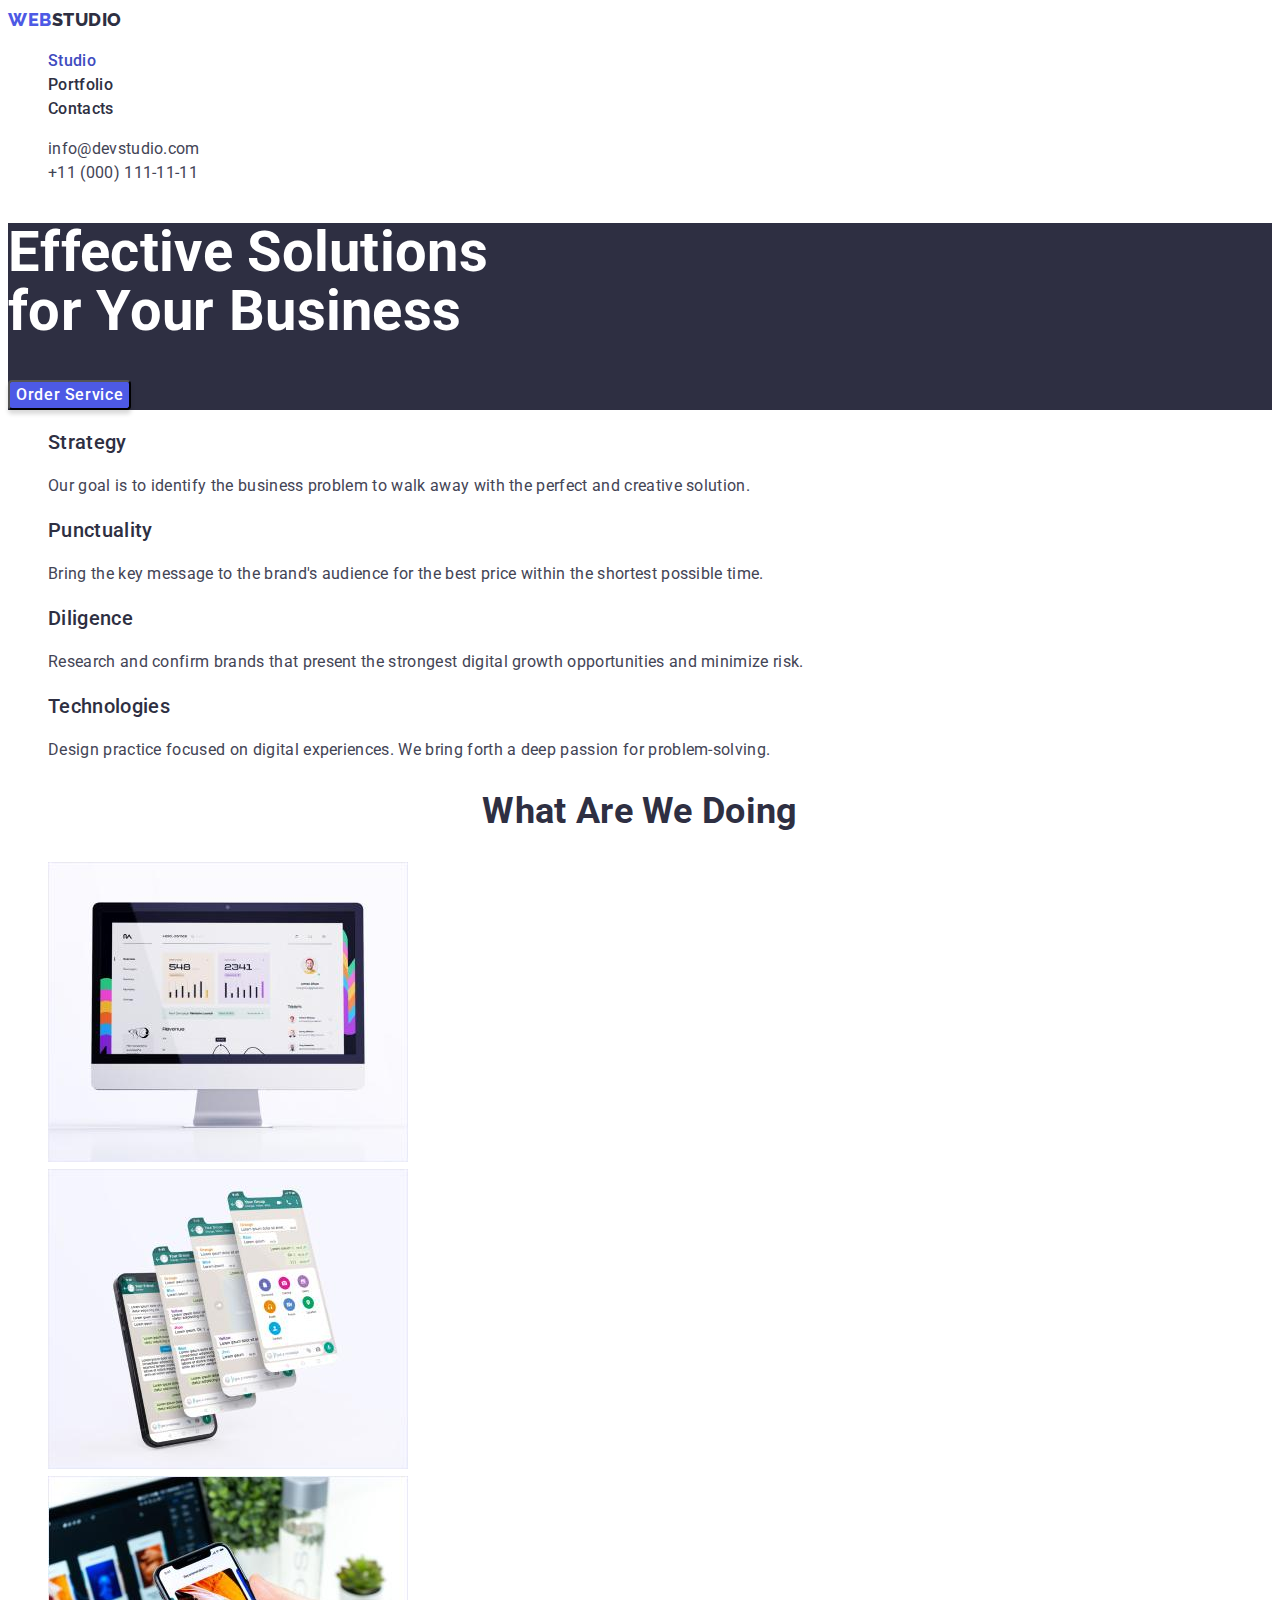
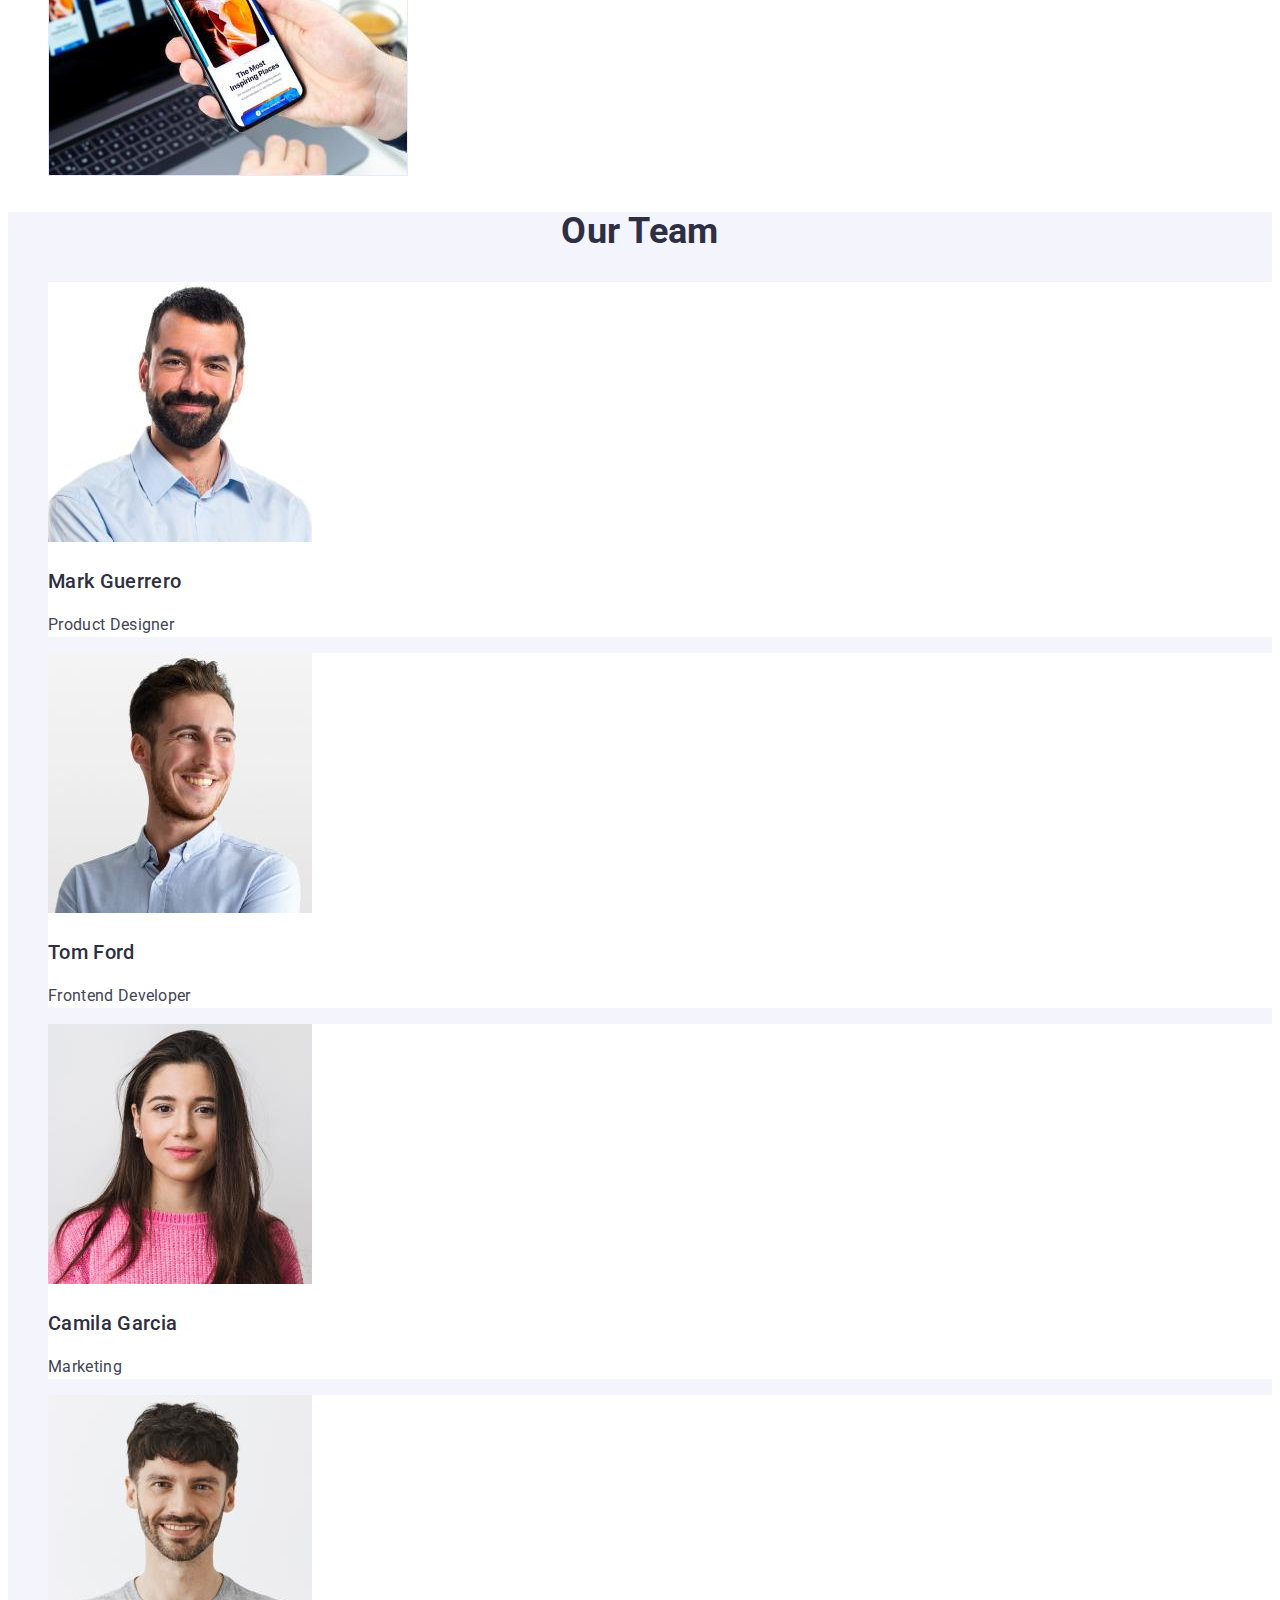
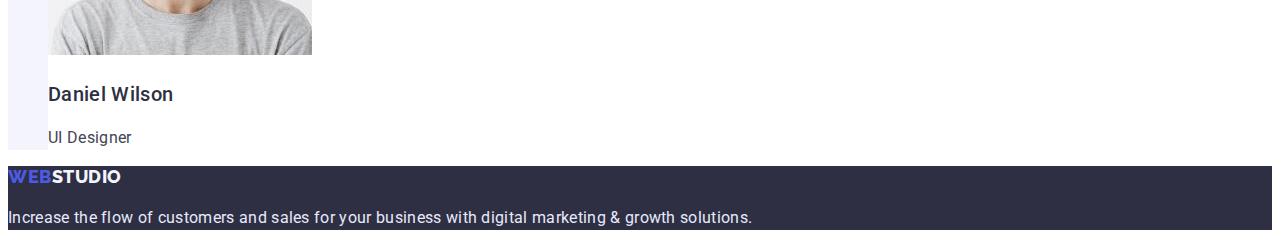
==== index.html @ 0cdc8f43 "Initial commit" ====
<!DOCTYPE html>
<html lang="en">
	<head>
		<meta charset="UTF-8" />
		<meta http-equiv="X-UA-Compatible" content="IE=edge" />
		<meta name="viewport" content="width=device-width, initial-scale=1.0" />
		<title>WebStudio</title>
		<link rel="stylesheet" href="./css/styles.css" />
		<link rel="preconnect" href="https://fonts.googleapis.com" />
		<link rel="preconnect" href="https://fonts.gstatic.com" crossorigin />
		<link
			href="https://fonts.googleapis.com/css2?family=Raleway:wght@800&family=Roboto:wght@400;500;700;900&display=swap"
			rel="stylesheet"
		/>
	</head>
	<body>
		<header>
			<!-- site nav -->
			<nav class="nav">
				<a class="logo link" href="./index.html"><span class="accent-logo">Web</span>Studio</a>
				<ul class="site-nav list">
					<li><a class="link-nav link current" href="./index.html">Studio</a></li>
					<li><a class="link-nav link" href="./portfolio.html">Portfolio</a></li>
					<li><a class="link-nav link" href="">Contacts</a></li>
				</ul>
			</nav>
			<!-- contact -->
			<address>
				<ul class="contact list">
					<li><a class="contact-link link" href="mailto:info@devstudio.com">info@devstudio.com</a></li>
					<li><a class="contact-link link" href="tel:+110001111111">+11 (000) 111-11-11</a></li>
				</ul>
			</address>
		</header>
		<main>
			<!--hero section  -->
			<section class="hero">
				<h1 class="hero-title">Effective Solutions <br> for Your Business</h1>
				<button class="hero-btn" type="button">Order Service</button>
			</section>
			<!-- advantages section -->
			<section>
				<h2 class="visually-hidden">Our advantages</h2>
				<ul class="list">
					<li>
						<h3 class="advantages-title">Strategy</h3>
						<p class="primary-size"> Our goal is to identify the business problem to walk away with the perfect and creative solution. </p>
					</li>
					<li>
						<h3 class="advantages-title">Punctuality</h3>
						<p class="primary-size"> Bring the key message to the brand's audience for the best price within the shortest possible time. </p>
					</li>
					<li>
						<h3 class="advantages-title">Diligence</h3>
						<p class="primary-size">
							Research and confirm brands that present the strongest digital growth opportunities and minimize risk.
						</p>
					</li>
					<li>
						<h3 class="advantages-title">Technologies</h3>
						<p class="primary-size"> Design practice focused on digital experiences. We bring forth a deep passion for problem-solving. </p>
					</li>
				</ul>
			</section>
			<!-- Our works -->
			<section class="employment">
				<h2 class="employment-title section-title">What are we doing</h2>
				<ul class="list">
					<li>
						<img src="./images/monitor.jpg" width="360" height="300" alt="monitor" />
					</li>
					<li>
						<img src="./images/application.jpg" width="360" height="300" alt="application" />
					</li>
					<li>
						<img src="./images/Rectangle.jpg" width="360" height="300" alt="Rectangle" />
					</li>
				</ul>
			</section>
			<!-- Team section -->
			<section class="team">
				<h2 class="team-title section-title">Our Team</h2>
				<ul class="list">
					<li class="team-item">
						<img src="./images/mark.jpg" width="264" height="260" alt="Mark Guerrero" />
						<h3 class="team-player">Mark Guerrero</h3>
						<p class="primary-size">Product Designer</p>
					</li>
					<li class="team-item">
						<img src="./images/tom.jpg" width="264" height="260" alt="Tom Ford" />
						<h3 class="team-player">Tom Ford</h3>
						<p class="primary-size">Frontend Developer</p>
					</li>
					<li class="team-item">
						<img src="./images/camila.jpg" width="264" height="260" alt="Camila Garcia" />
						<h3 class="team-player">Camila Garcia</h3>
						<p class="primary-size">Marketing</p>
					</li>
					<li class="team-item">
						<img src="./images/daniel.jpg" width="264" alt="Daniel Wilson" />
						<h3 class="team-player">Daniel Wilson</h3>
						<p class="primary-size">UI Designer</p>
					</li>
				</ul>
			</section>
		</main>
		<footer class="footer">
			<a class="footer-logo link" href="./index.html"><span class="accent-logo">Web</span>Studio</a>
			<p class="footer-text" > Increase the flow of customers and sales for your business with digital marketing & growth solutions. </p>
		</footer>
	</body>
</html>
---- css/styles.css ----
:root {
	--primary-brand: #4d5ae5;
	--pressed-state: #404bbf;
	--dark: #2e2f42;
	--success: #31d0aa;
	--text: #434455;
	--subtle-text: #8e8f99;
	--accent: #e7e9fc;
	--light: #f4f4fd;
	--background-color-primary: #ffffff;
}
body {
	color: var(--text);
	background-color: var(--background-color-primary);
	font-family: "Roboto", sans-serif;
	font-size: 16px;
	line-height: 1.5;
	font-weight: 400;
	letter-spacing: 0.02em;
}
.list {
	list-style: none;
}
.link {
	text-decoration: none;
}
.section-title {
	font-weight: 700;
	font-size: 36px;
	line-height: 1.11;
	text-align: center;
	text-transform: capitalize;
}
.visually-hidden {
	position: absolute;
	width: 1px;
	height: 1px;
	margin: -1px;
	border: 0;
	padding: 0;
	white-space: nowrap;
	clip-path: inset(100%);
	clip: rect(0 0 0 0);
	overflow: hidden;
}
/*----------------- header------------- */
.logo {
	font-family: "Raleway", sans-serif;
	font-weight: 800;
	font-size: 18px;
	line-height: 1.33;
	letter-spacing: 0.03em;
	text-transform: uppercase;
	color: var(--dark);
}
.site-nav .current {
	color: var(--pressed-state);
}
.accent-logo {
	color: var(--primary-brand);
}
.link-nav {
	font-weight: 500;
	color: var(--dark);
}
.link-nav:hover,
.link-nav:focus {
	color: var(--pressed-state);
}
.contact-link {
	font-style: normal;
	color: var(--text);
}
.contact-link:hover,
.contact-link:focus {
	color: var(--pressed-state);
}
/* ----------------hero------------------ */
.hero {
	background-color: #2e2f42;
}
.hero-title {
	font-weight: 700;
	font-size: 56px;
	line-height: 1.07;
	color: var(--background-color-primary);
}
.hero-btn {
	font-family: inherit;
	font-size: 16px;
	line-height: 1.5;
	font-weight: 500;
	align-items: center;
	letter-spacing: 0.04em;
	color: var(--background-color-primary);
	background: #4d5ae5;
	box-shadow: 0px 4px 4px rgba(0, 0, 0, 0.15);
	border-radius: 4px;
	cursor: pointer;
}
.hero-btn:hover,
.hero-btn:focus {
	background-color: var(--pressed-state);
}
/*------------- advantages section----------*/
.advantages-title {
	font-weight: 500;
	font-size: 20px;
	line-height: 1.2;
	color: var(--dark);
}
.employment-title {
	color: var(--dark);
}
/* team section */
.team {
	background-color: var(--light);
}
.team-item {
	background-color: var(--background-color-primary);
}
.team-title {
	color: var(--dark);
}
.team-player {
	font-weight: 500;
	font-size: 20px;
	line-height: 1.2;
	color: var(--dark);
}
/* footer */
.footer {
	background-color: var(--dark);
}
.footer-logo {
	font-family: "Raleway", sans-serif;
	font-weight: 800;
	font-size: 18px;
	line-height: 1.17;
	letter-spacing: 0.03em;
	text-transform: uppercase;
	color: var(--light);
}
.footer-text {
	color: var(--accent);
}
/* portfolio.html */
.filtr-btn {
	font-family: inherit;
	font-size: 16px;
	line-height: 1.5;
	font-weight: 500;
	letter-spacing: 0.04em;
	color: var(--primary-brand);
	background-color: var(--light);
	border: 1px solid var(--accent);
	border-radius: 4px;
	cursor: pointer;
}
.filtr-btn:hover,
.filtr-btn:focus {
	color: var(--background-color-primary);
	background-color: var(--pressed-state);
	border-color: var(--pressed-state);
}
.portfolio-title {
	font-weight: 500;
	font-size: 20px;
	line-height: 1.2;
	color: var(--dark);
}
.card > p {
	color: var(--text);
}
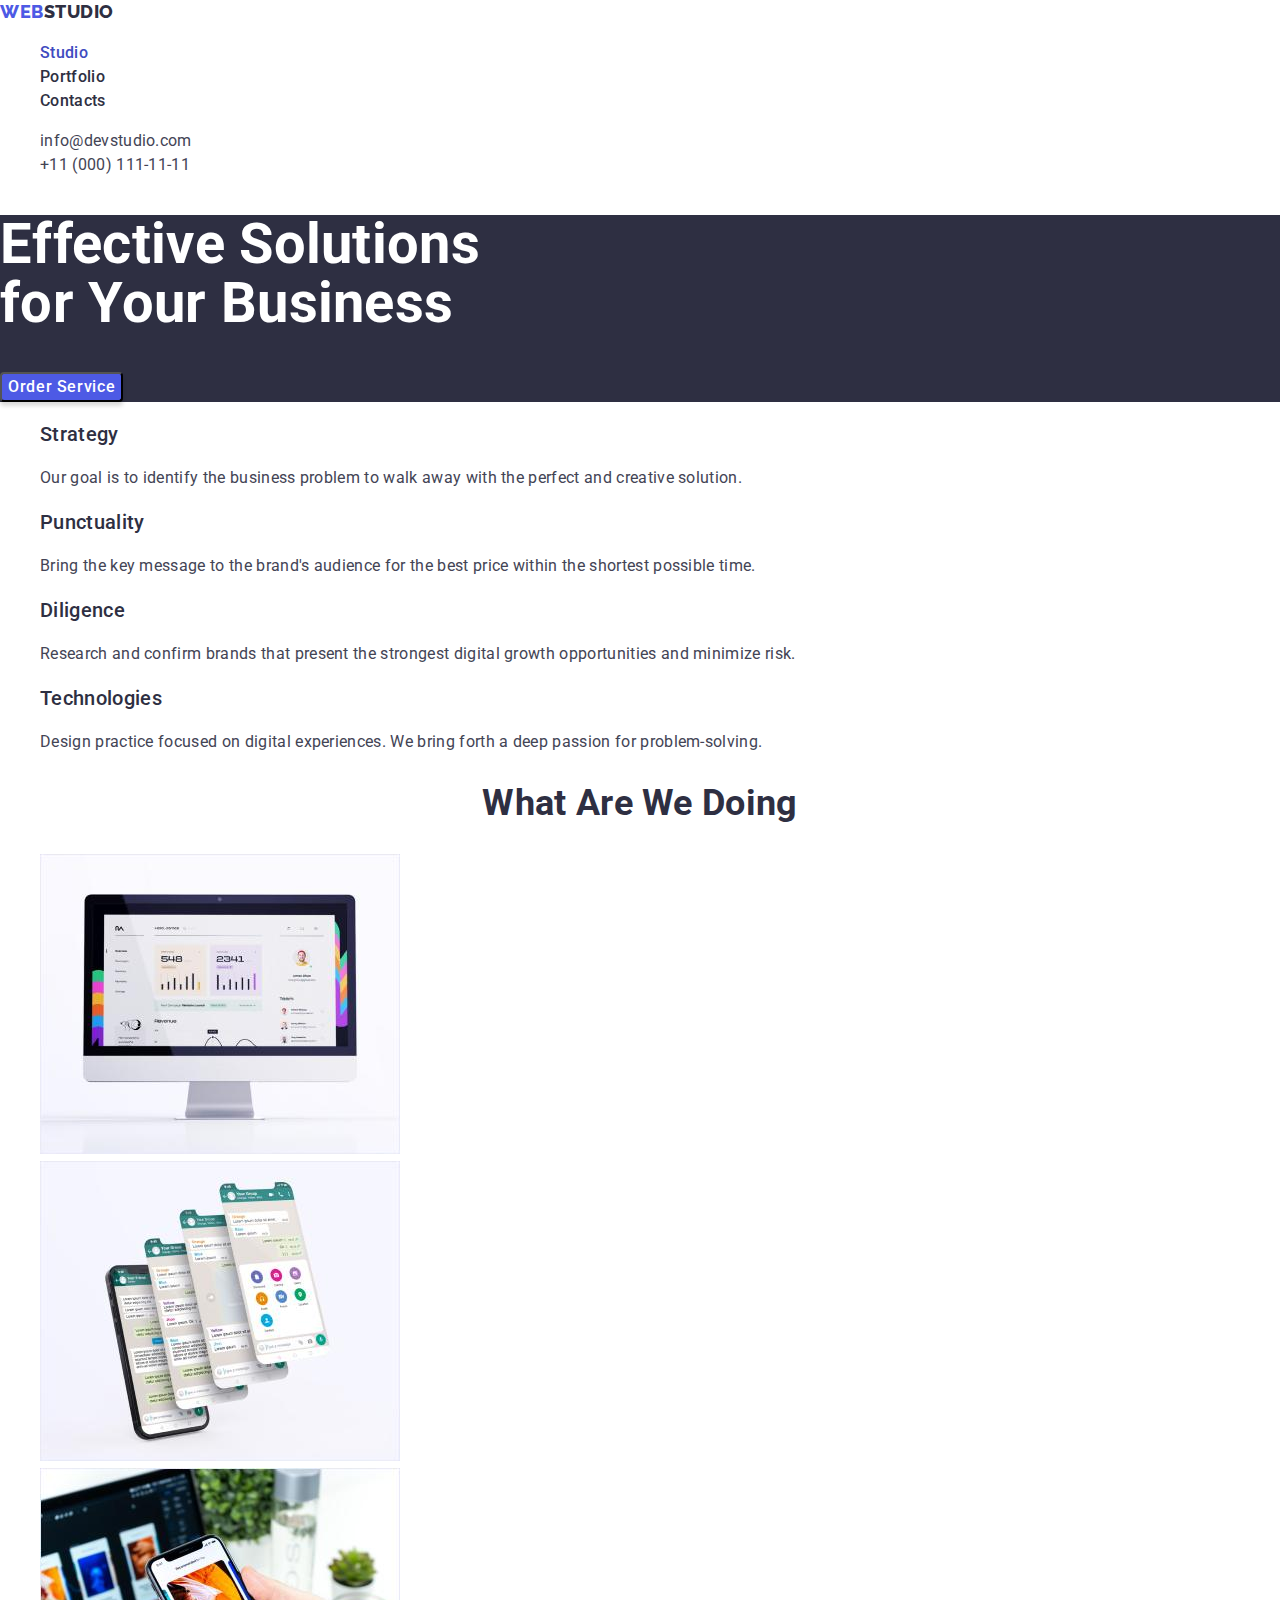
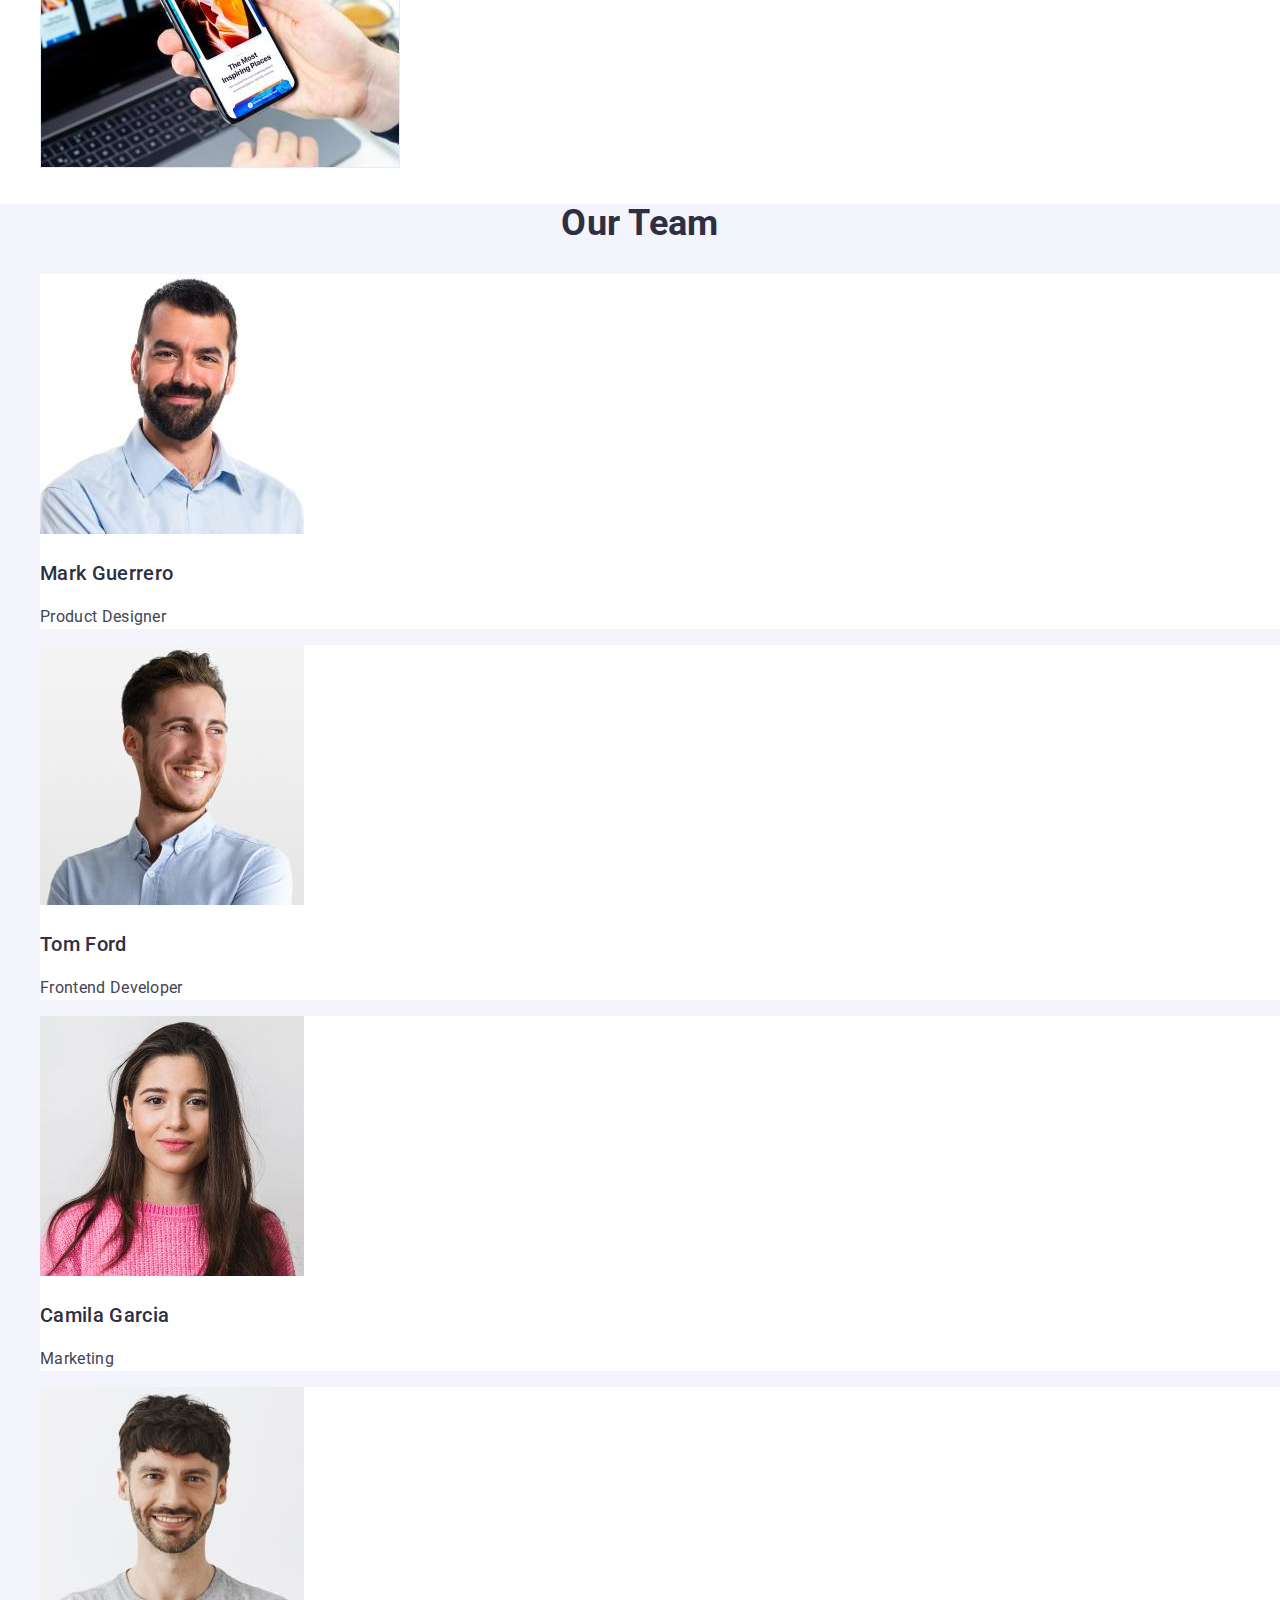
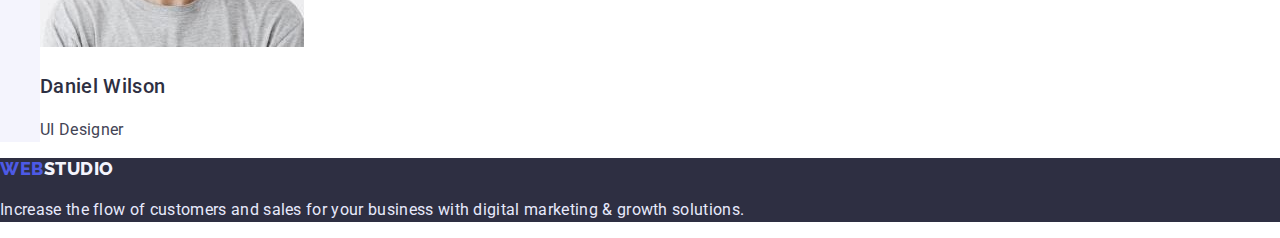
==== commit 0250ce9a: "conect normalize" ====
--- a/index.html
+++ b/index.html
@@ -5,13 +5,14 @@
 		<meta http-equiv="X-UA-Compatible" content="IE=edge" />
 		<meta name="viewport" content="width=device-width, initial-scale=1.0" />
 		<title>WebStudio</title>
-		<link rel="stylesheet" href="./css/styles.css" />
 		<link rel="preconnect" href="https://fonts.googleapis.com" />
 		<link rel="preconnect" href="https://fonts.gstatic.com" crossorigin />
 		<link
-			href="https://fonts.googleapis.com/css2?family=Raleway:wght@800&family=Roboto:wght@400;500;700;900&display=swap"
-			rel="stylesheet"
+		href="https://fonts.googleapis.com/css2?family=Raleway:wght@800&family=Roboto:wght@400;500;700;900&display=swap"
+		rel="stylesheet"
 		/>
+		<link rel="stylesheet" href="https://cdnjs.cloudflare.com/ajax/libs/modern-normalize/1.1.0/modern-normalize.min.css">
+		<link rel="stylesheet" href="./css/styles.css" />
 	</head>
 	<body>
 		<header>
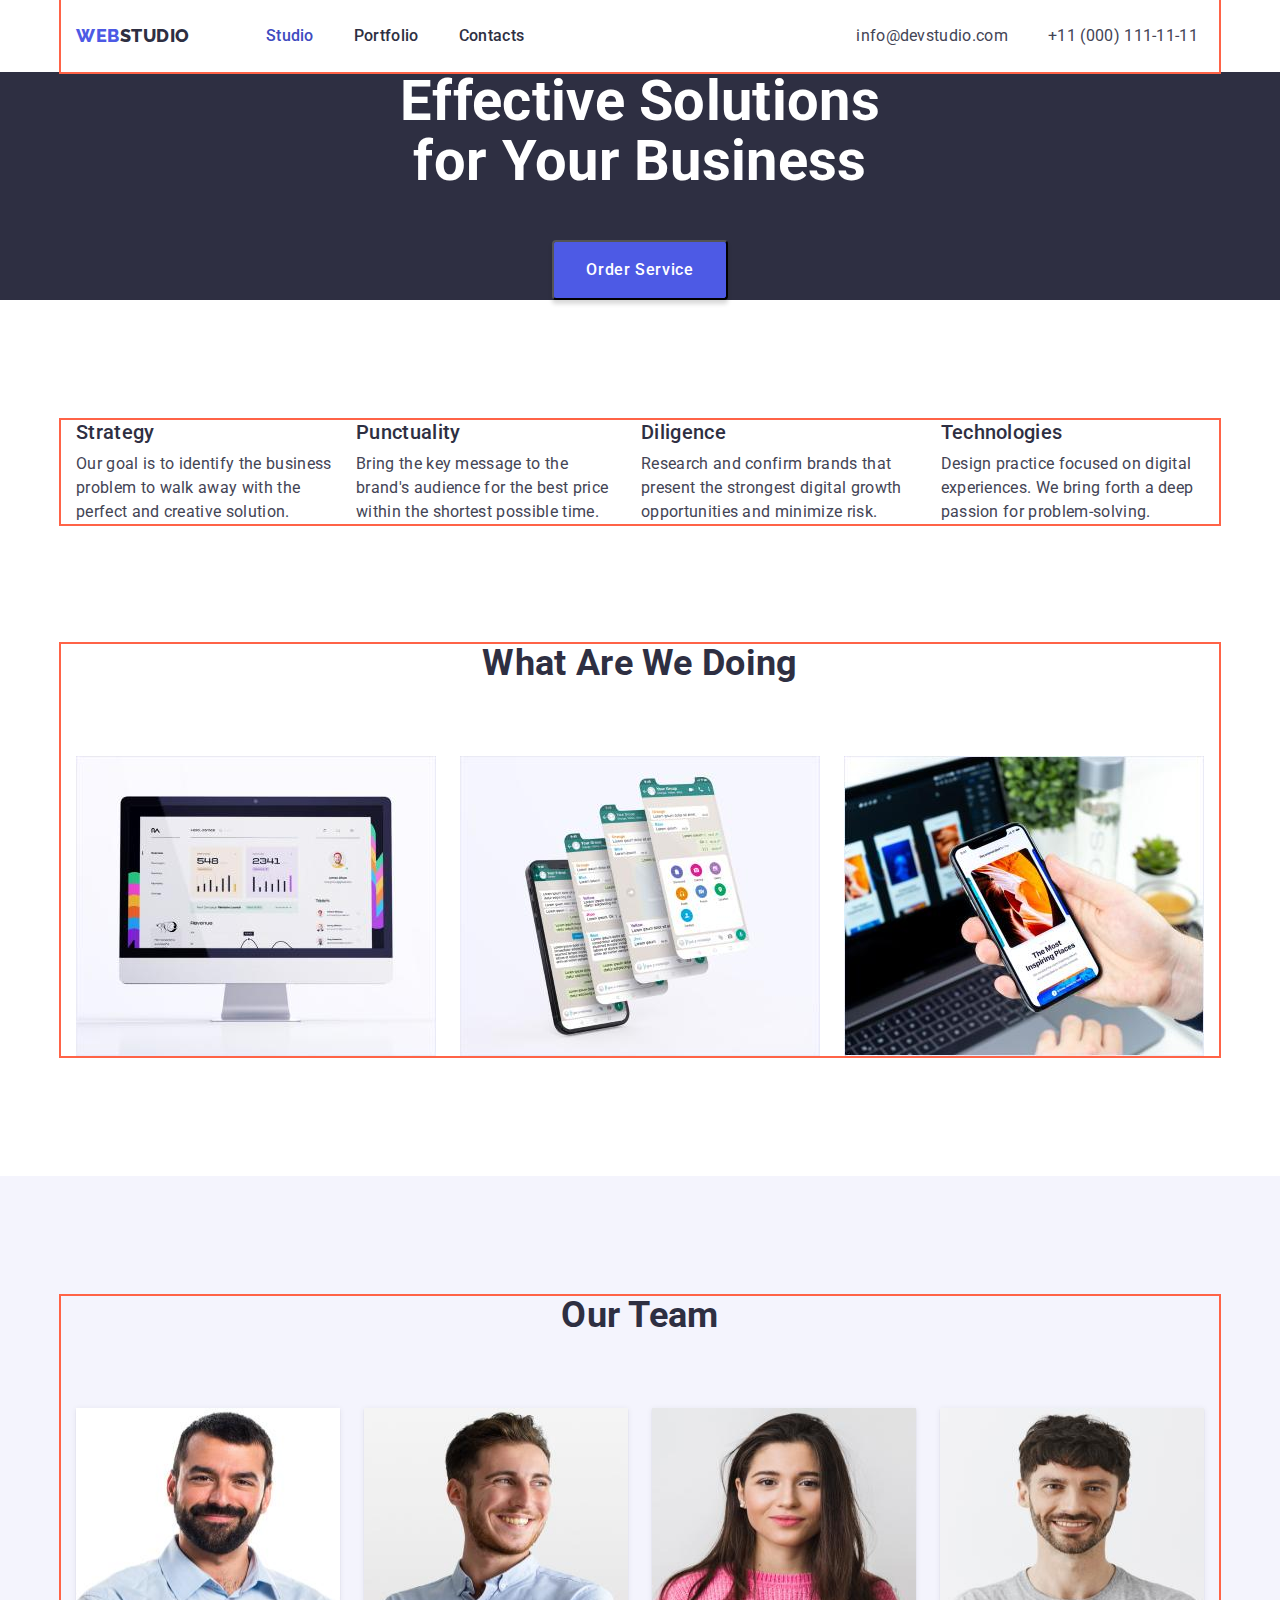
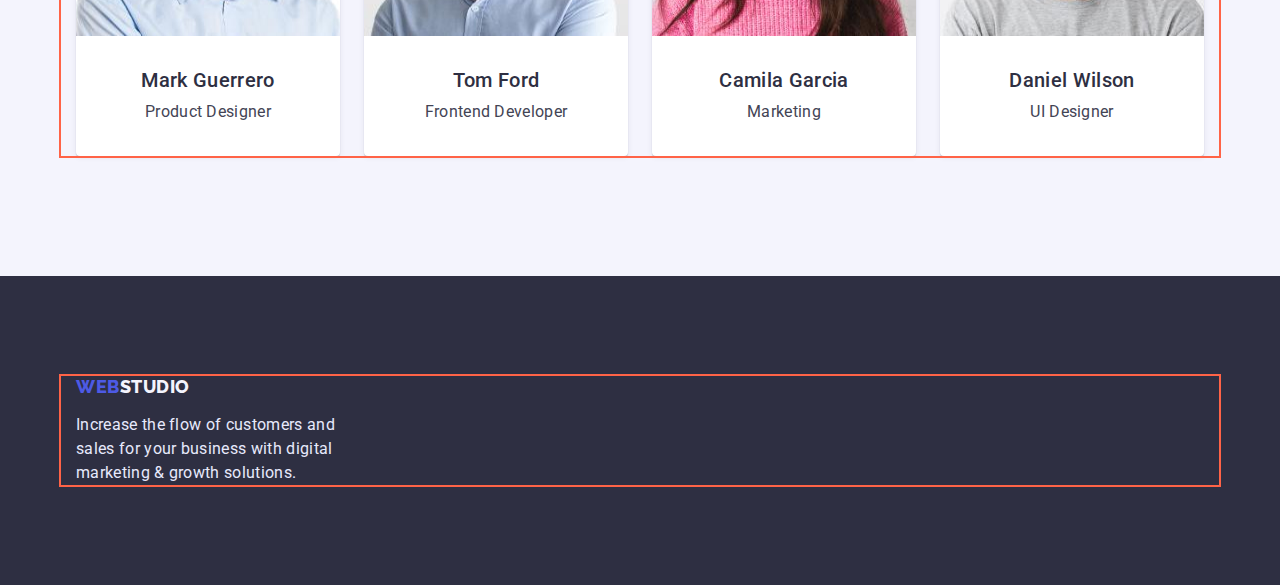
==== commit 0a08abbd: "add indents and positioning index.html" ====
--- a/index.html
+++ b/index.html
@@ -8,106 +8,130 @@
 		<link rel="preconnect" href="https://fonts.googleapis.com" />
 		<link rel="preconnect" href="https://fonts.gstatic.com" crossorigin />
 		<link
-		href="https://fonts.googleapis.com/css2?family=Raleway:wght@800&family=Roboto:wght@400;500;700;900&display=swap"
-		rel="stylesheet"
+			href="https://fonts.googleapis.com/css2?family=Raleway:wght@800&family=Roboto:wght@400;500;700;900&display=swap"
+			rel="stylesheet"
 		/>
-		<link rel="stylesheet" href="https://cdnjs.cloudflare.com/ajax/libs/modern-normalize/1.1.0/modern-normalize.min.css">
+		<link
+			rel="stylesheet"
+			href="https://cdnjs.cloudflare.com/ajax/libs/modern-normalize/1.1.0/modern-normalize.min.css"
+		/>
 		<link rel="stylesheet" href="./css/styles.css" />
 	</head>
 	<body>
 		<header>
 			<!-- site nav -->
-			<nav class="nav">
-				<a class="logo link" href="./index.html"><span class="accent-logo">Web</span>Studio</a>
-				<ul class="site-nav list">
-					<li><a class="link-nav link current" href="./index.html">Studio</a></li>
-					<li><a class="link-nav link" href="./portfolio.html">Portfolio</a></li>
-					<li><a class="link-nav link" href="">Contacts</a></li>
-				</ul>
-			</nav>
-			<!-- contact -->
-			<address>
-				<ul class="contact list">
-					<li><a class="contact-link link" href="mailto:info@devstudio.com">info@devstudio.com</a></li>
-					<li><a class="contact-link link" href="tel:+110001111111">+11 (000) 111-11-11</a></li>
-				</ul>
-			</address>
+			<div class="container header-container">
+				<nav class="nav">
+					<a class="logo link" href="./index.html"><span class="accent-logo">Web</span>Studio</a>
+					<ul class="site-nav list">
+						<li><a class="link-nav link current" href="./index.html">Studio</a></li>
+						<li><a class="link-nav link" href="./portfolio.html">Portfolio</a></li>
+						<li><a class="link-nav link" href="">Contacts</a></li>
+					</ul>
+				</nav>
+				<!-- contact -->
+				<address>
+					<ul class="contact list">
+						<li><a class="contact-link link" href="mailto:info@devstudio.com">info@devstudio.com</a></li>
+						<li><a class="contact-link link" href="tel:+110001111111">+11 (000) 111-11-11</a></li>
+					</ul>
+				</address>
+			</div>
 		</header>
 		<main>
 			<!--hero section  -->
 			<section class="hero">
-				<h1 class="hero-title">Effective Solutions <br> for Your Business</h1>
+				<h1 class="hero-title"
+					>Effective Solutions <br />
+					for Your Business</h1
+				>
 				<button class="hero-btn" type="button">Order Service</button>
 			</section>
 			<!-- advantages section -->
-			<section>
+			<section class="advantages">
 				<h2 class="visually-hidden">Our advantages</h2>
-				<ul class="list">
-					<li>
-						<h3 class="advantages-title">Strategy</h3>
-						<p class="primary-size"> Our goal is to identify the business problem to walk away with the perfect and creative solution. </p>
-					</li>
-					<li>
-						<h3 class="advantages-title">Punctuality</h3>
-						<p class="primary-size"> Bring the key message to the brand's audience for the best price within the shortest possible time. </p>
-					</li>
-					<li>
-						<h3 class="advantages-title">Diligence</h3>
-						<p class="primary-size">
-							Research and confirm brands that present the strongest digital growth opportunities and minimize risk.
-						</p>
-					</li>
-					<li>
-						<h3 class="advantages-title">Technologies</h3>
-						<p class="primary-size"> Design practice focused on digital experiences. We bring forth a deep passion for problem-solving. </p>
-					</li>
-				</ul>
+				<div class="container">
+					<ul class="advantages-list list">
+						<li>
+							<h3 class="advantages-title">Strategy</h3>
+							<p class="primary-size">
+								Our goal is to identify the business problem to walk away with the perfect and creative solution.
+							</p>
+						</li>
+						<li>
+							<h3 class="advantages-title">Punctuality</h3>
+							<p class="primary-size">
+								Bring the key message to the brand's audience for the best price within the shortest possible time.
+							</p>
+						</li>
+						<li>
+							<h3 class="advantages-title">Diligence</h3>
+							<p class="primary-size">
+								Research and confirm brands that present the strongest digital growth opportunities and minimize risk.
+							</p>
+						</li>
+						<li>
+							<h3 class="advantages-title">Technologies</h3>
+							<p class="primary-size">
+								Design practice focused on digital experiences. We bring forth a deep passion for problem-solving.
+							</p>
+						</li>
+					</ul>
+				</div>
 			</section>
 			<!-- Our works -->
 			<section class="employment">
-				<h2 class="employment-title section-title">What are we doing</h2>
-				<ul class="list">
-					<li>
-						<img src="./images/monitor.jpg" width="360" height="300" alt="monitor" />
-					</li>
-					<li>
-						<img src="./images/application.jpg" width="360" height="300" alt="application" />
-					</li>
-					<li>
-						<img src="./images/Rectangle.jpg" width="360" height="300" alt="Rectangle" />
-					</li>
-				</ul>
+				<div class="container">
+					<h2 class="employment-title section-title">What are we doing</h2>
+					<ul class="employment-list list">
+						<li>
+							<img src="./images/monitor.jpg" width="360" height="300" alt="monitor" />
+						</li>
+						<li>
+							<img src="./images/application.jpg" width="360" height="300" alt="application" />
+						</li>
+						<li>
+							<img src="./images/Rectangle.jpg" width="360" height="300" alt="Rectangle" />
+						</li>
+					</ul>
+				</div>
 			</section>
 			<!-- Team section -->
 			<section class="team">
-				<h2 class="team-title section-title">Our Team</h2>
-				<ul class="list">
-					<li class="team-item">
-						<img src="./images/mark.jpg" width="264" height="260" alt="Mark Guerrero" />
-						<h3 class="team-player">Mark Guerrero</h3>
-						<p class="primary-size">Product Designer</p>
-					</li>
-					<li class="team-item">
-						<img src="./images/tom.jpg" width="264" height="260" alt="Tom Ford" />
-						<h3 class="team-player">Tom Ford</h3>
-						<p class="primary-size">Frontend Developer</p>
-					</li>
-					<li class="team-item">
-						<img src="./images/camila.jpg" width="264" height="260" alt="Camila Garcia" />
-						<h3 class="team-player">Camila Garcia</h3>
-						<p class="primary-size">Marketing</p>
-					</li>
-					<li class="team-item">
-						<img src="./images/daniel.jpg" width="264" alt="Daniel Wilson" />
-						<h3 class="team-player">Daniel Wilson</h3>
-						<p class="primary-size">UI Designer</p>
-					</li>
-				</ul>
+				<div class="container">
+					<h2 class="team-title section-title">Our Team</h2>
+					<ul class="team-list list">
+						<li class="team-item">
+							<img src="./images/mark.jpg" width="264" height="260" alt="Mark Guerrero" />
+							<h3 class="team-player">Mark Guerrero</h3>
+							<p class="primary-size">Product Designer</p>
+						</li>
+						<li class="team-item">
+							<img src="./images/tom.jpg" width="264" height="260" alt="Tom Ford" />
+							<h3 class="team-player">Tom Ford</h3>
+							<p class="primary-size">Frontend Developer</p>
+						</li>
+						<li class="team-item">
+							<img src="./images/camila.jpg" width="264" height="260" alt="Camila Garcia" />
+							<h3 class="team-player">Camila Garcia</h3>
+							<p class="primary-size">Marketing</p>
+						</li>
+						<li class="team-item">
+							<img src="./images/daniel.jpg" width="264" height="260" alt="Daniel Wilson" />
+							<h3 class="team-player">Daniel Wilson</h3>
+							<p class="primary-size">UI Designer</p>
+						</li>
+					</ul>
+				</div>
 			</section>
 		</main>
 		<footer class="footer">
-			<a class="footer-logo link" href="./index.html"><span class="accent-logo">Web</span>Studio</a>
-			<p class="footer-text" > Increase the flow of customers and sales for your business with digital marketing & growth solutions. </p>
+			<div class="container">
+				<a class="footer-logo link" href="./index.html"><span class="accent-logo">Web</span>Studio</a>
+				<p class="footer-text">
+					Increase the flow of customers and sales for your business with digital marketing & growth solutions.
+				</p>
+			</div>
 		</footer>
 	</body>
 </html>
--- a/css/styles.css
+++ b/css/styles.css
@@ -18,6 +18,34 @@
 	font-weight: 400;
 	letter-spacing: 0.02em;
 }
+h1,
+h2,
+h3,
+h4,
+h5,
+h6,
+p {
+	margin-top: 0;
+	margin-bottom: 0;
+}
+ul,
+ol {
+	margin-top: 0;
+	margin-bottom: 0;
+	padding-left: 0;
+}
+img {
+	display: block;
+}
+/* ----------------Container---------------- */
+.container {
+	width: 1158px;
+	margin-left: auto;
+	margin-right: auto;
+	padding-left: 15px;
+	padding-right: 15px;
+	outline: 2px solid tomato;
+}
 .list {
 	list-style: none;
 }
@@ -30,6 +58,7 @@
 	line-height: 1.11;
 	text-align: center;
 	text-transform: capitalize;
+	margin-bottom: 72px;
 }
 .visually-hidden {
 	position: absolute;
@@ -44,6 +73,7 @@
 	overflow: hidden;
 }
 /*----------------- header------------- */
+
 .logo {
 	font-family: "Raleway", sans-serif;
 	font-weight: 800;
@@ -53,6 +83,19 @@
 	text-transform: uppercase;
 	color: var(--dark);
 }
+.header-container {
+	display: flex;
+	padding-top: 24px;
+	padding-bottom: 24px;
+}
+.nav {
+	display: flex;
+}
+.site-nav {
+	display: flex;
+	margin-left: 76px;
+	gap: 40px;
+}
 .site-nav .current {
 	color: var(--pressed-state);
 }
@@ -67,6 +110,11 @@
 .link-nav:focus {
 	color: var(--pressed-state);
 }
+.contact {
+	display: flex;
+	margin-left: 332px;
+	gap: 40px;
+}
 .contact-link {
 	font-style: normal;
 	color: var(--text);
@@ -77,6 +125,7 @@
 }
 /* ----------------hero------------------ */
 .hero {
+	text-align: center;
 	background-color: #2e2f42;
 }
 .hero-title {
@@ -84,40 +133,78 @@
 	font-size: 56px;
 	line-height: 1.07;
 	color: var(--background-color-primary);
+	margin-bottom: 48px;
 }
 .hero-btn {
 	font-family: inherit;
 	font-size: 16px;
+	text-align: center;
 	line-height: 1.5;
 	font-weight: 500;
-	align-items: center;
 	letter-spacing: 0.04em;
 	color: var(--background-color-primary);
 	background: #4d5ae5;
 	box-shadow: 0px 4px 4px rgba(0, 0, 0, 0.15);
 	border-radius: 4px;
 	cursor: pointer;
+	display: inline-block;
+	padding: 16px 32px;
+	min-width: 169px;
 }
 .hero-btn:hover,
 .hero-btn:focus {
 	background-color: var(--pressed-state);
 }
 /*------------- advantages section----------*/
+.advantages {
+	padding-top: 120px;
+	padding-bottom: 120px;
+}
+.advantages-list {
+	display: flex;
+	gap: 24px;
+}
 .advantages-title {
 	font-weight: 500;
 	font-size: 20px;
 	line-height: 1.2;
 	color: var(--dark);
+	margin-bottom: 8px;
+}
+.employment {
+	padding-bottom: 120px;
 }
 .employment-title {
 	color: var(--dark);
+}
+.employment-list {
+	width: calc((100% - 48px) / 3);
+	display: flex;
+	gap: 24px;
 }
 /* team section */
 .team {
 	background-color: var(--light);
+	padding-top: 120px;
+	padding-bottom: 120px;
+}
+.team-list {
+	width: calc((100% - 72px) / 4);
+	display: flex;
+	gap: 24px;
 }
 .team-item {
 	background-color: var(--background-color-primary);
+	text-align: center;
+	box-shadow: 0px 1px 6px rgba(46, 47, 66, 0.08), 0px 1px 1px rgba(46, 47, 66, 0.16), 0px 2px 1px rgba(46, 47, 66, 0.08);
+	border-radius: 0px 0px 4px 4px;
+}
+.team-item > img {
+	padding-bottom: 32px;
+}
+.team-item > p {
+	padding-top: 8px;
+	padding-bottom: 32px;
 }
 .team-title {
 	color: var(--dark);
@@ -131,6 +218,8 @@
 /* footer */
 .footer {
 	background-color: var(--dark);
+	padding-top: 100px;
+	padding-bottom: 100px;
 }
 .footer-logo {
 	font-family: "Raleway", sans-serif;
@@ -140,9 +229,12 @@
 	letter-spacing: 0.03em;
 	text-transform: uppercase;
 	color: var(--light);
+	display: block;
+	margin-bottom: 16px;
 }
 .footer-text {
 	color: var(--accent);
+	max-width: 264px;
 }
 /* portfolio.html */
 .filtr-btn {
@@ -156,6 +248,8 @@
 	border: 1px solid var(--accent);
 	border-radius: 4px;
 	cursor: pointer;
+	display: inline-block;
+	padding: 12px 24px;
 }
 .filtr-btn:hover,
 .filtr-btn:focus {
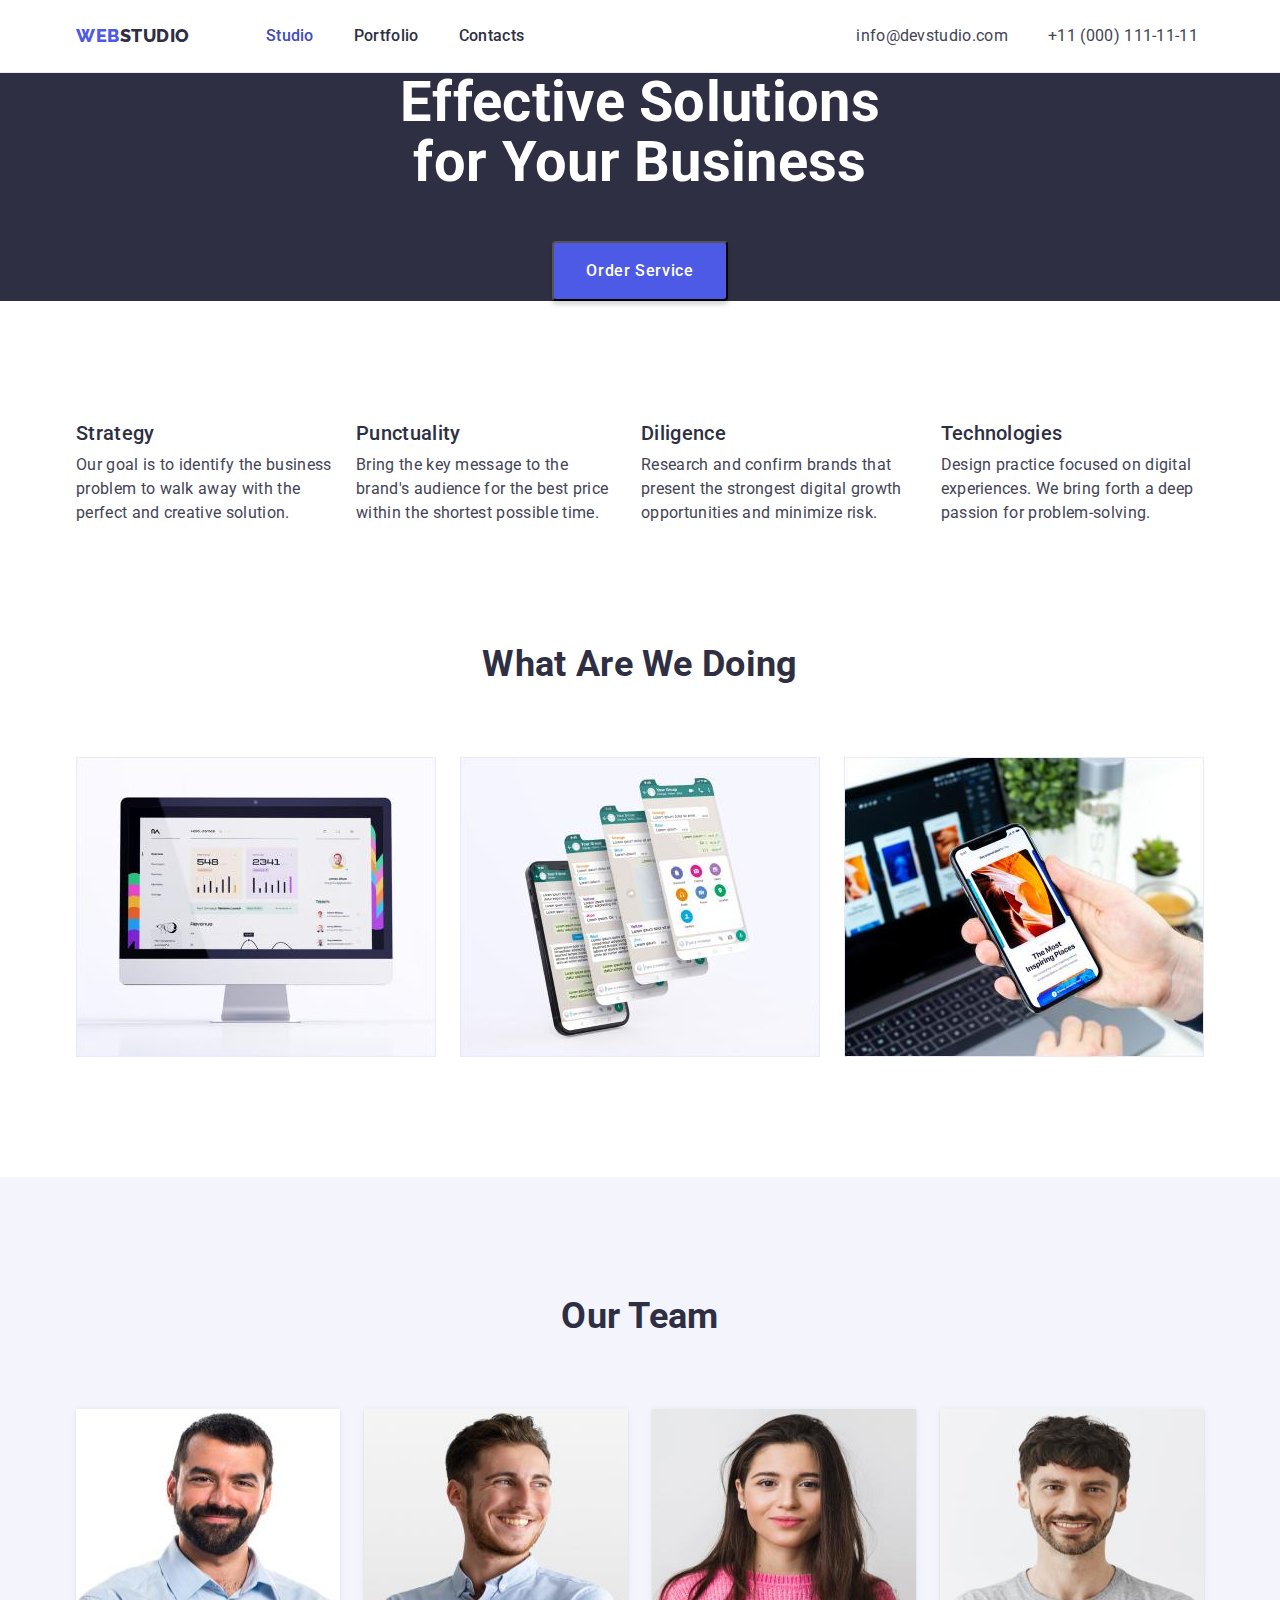
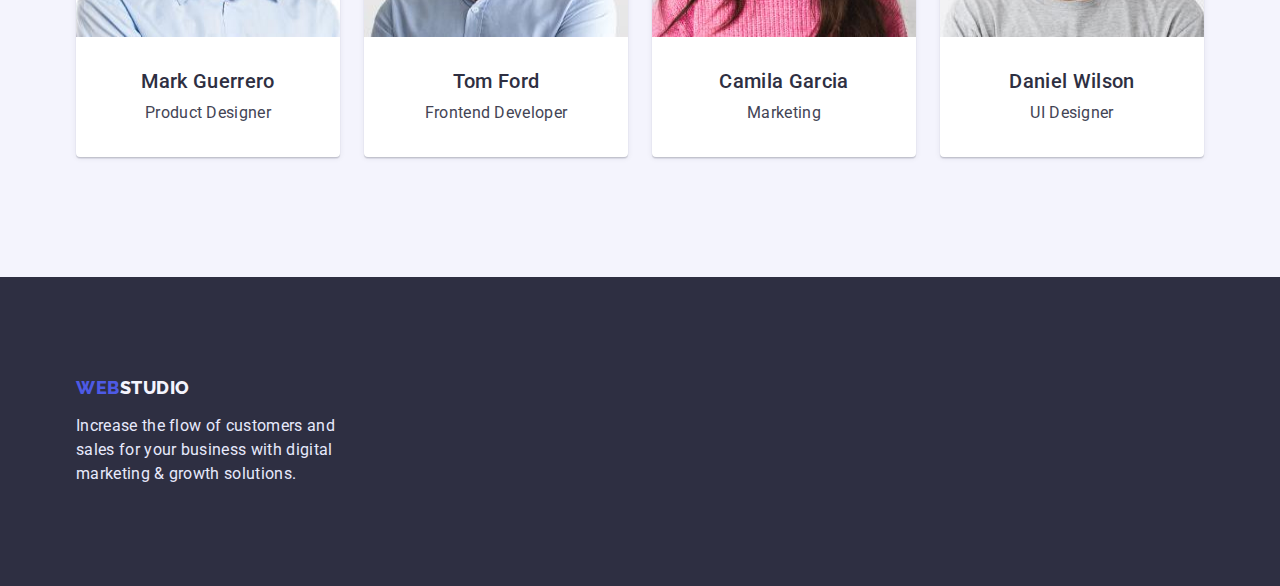
==== commit aea27c5f: "add indents and positioning portfolio.html" ====
--- a/index.html
+++ b/index.html
@@ -18,7 +18,7 @@
 		<link rel="stylesheet" href="./css/styles.css" />
 	</head>
 	<body>
-		<header>
+		<header class="header">
 			<!-- site nav -->
 			<div class="container header-container">
 				<nav class="nav">
@@ -41,14 +41,13 @@
 		<main>
 			<!--hero section  -->
 			<section class="hero">
-				<h1 class="hero-title"
-					>Effective Solutions <br />
-					for Your Business</h1
-				>
+				<h1 class="hero-title">Effective Solutions <br />
+					for Your Business
+				</h1>
 				<button class="hero-btn" type="button">Order Service</button>
 			</section>
 			<!-- advantages section -->
-			<section class="advantages">
+			<section class="section">
 				<h2 class="visually-hidden">Our advantages</h2>
 				<div class="container">
 					<ul class="advantages-list list">
@@ -80,7 +79,7 @@
 				</div>
 			</section>
 			<!-- Our works -->
-			<section class="employment">
+			<section class="employment section">
 				<div class="container">
 					<h2 class="employment-title section-title">What are we doing</h2>
 					<ul class="employment-list list">
@@ -97,7 +96,7 @@
 				</div>
 			</section>
 			<!-- Team section -->
-			<section class="team">
+			<section class="team section">
 				<div class="container">
 					<h2 class="team-title section-title">Our Team</h2>
 					<ul class="team-list list">
--- a/css/styles.css
+++ b/css/styles.css
@@ -8,8 +8,11 @@
 	--accent: #e7e9fc;
 	--light: #f4f4fd;
 	--background-color-primary: #ffffff;
+	--header-padding: 24px 0;
+	--horizontal-gap: 24px;
 }
 body {
+	max-width: 100%;
 	color: var(--text);
 	background-color: var(--background-color-primary);
 	font-family: "Roboto", sans-serif;
@@ -44,13 +47,16 @@
 	margin-right: auto;
 	padding-left: 15px;
 	padding-right: 15px;
-	outline: 2px solid tomato;
 }
 .list {
 	list-style: none;
 }
 .link {
 	text-decoration: none;
+}
+.section {
+	padding-top: 120px;
+	padding-bottom: 120px;
 }
 .section-title {
 	font-weight: 700;
@@ -82,11 +88,13 @@
 	letter-spacing: 0.03em;
 	text-transform: uppercase;
 	color: var(--dark);
+	padding: var(--header-padding);
+}
+.header {
+	border-bottom: 1px solid var(--accent);
 }
 .header-container {
 	display: flex;
-	padding-top: 24px;
-	padding-bottom: 24px;
 }
 .nav {
 	display: flex;
@@ -105,6 +113,8 @@
 .link-nav {
 	font-weight: 500;
 	color: var(--dark);
+	padding: var(--header-padding);
+	display: block;
 }
 .link-nav:hover,
 .link-nav:focus {
@@ -118,6 +128,8 @@
 .contact-link {
 	font-style: normal;
 	color: var(--text);
+	display: block;
+	padding: var(--header-padding);
 }
 .contact-link:hover,
 .contact-link:focus {
@@ -156,13 +168,10 @@
 	background-color: var(--pressed-state);
 }
 /*------------- advantages section----------*/
-.advantages {
-	padding-top: 120px;
-	padding-bottom: 120px;
-}
+
 .advantages-list {
 	display: flex;
-	gap: 24px;
+	gap: var(--horizontal-gap);
 }
 .advantages-title {
 	font-weight: 500;
@@ -172,26 +181,24 @@
 	margin-bottom: 8px;
 }
 .employment {
-	padding-bottom: 120px;
+	padding-top: 0;
 }
 .employment-title {
 	color: var(--dark);
 }
 .employment-list {
-	width: calc((100% - 48px) / 3);
-	display: flex;
-	gap: 24px;
+	width: calc(100% / 3 - var(--horizontal-gap));
+	display: flex;
+	gap: var(--horizontal-gap);
 }
 /* team section */
 .team {
 	background-color: var(--light);
-	padding-top: 120px;
-	padding-bottom: 120px;
 }
 .team-list {
-	width: calc((100% - 72px) / 4);
-	display: flex;
-	gap: 24px;
+	width: calc(100% / 4 - var(--horizontal-gap));
+	display: flex;
+	gap: var(--horizontal-gap);
 }
 .team-item {
 	background-color: var(--background-color-primary);
@@ -237,6 +244,13 @@
 	max-width: 264px;
 }
 /* portfolio.html */
+.filtr-list {
+	display: flex;
+	gap: var(--horizontal-gap);
+	justify-content: center;
+	margin-top: 96px;
+	margin-bottom: 72px;
+}
 .filtr-btn {
 	font-family: inherit;
 	font-size: 16px;
@@ -257,12 +271,29 @@
 	background-color: var(--pressed-state);
 	border-color: var(--pressed-state);
 }
+.portfolio {
+	padding-top: 0;
+}
 .portfolio-title {
 	font-weight: 500;
 	font-size: 20px;
 	line-height: 1.2;
 	color: var(--dark);
-}
-.card > p {
+	margin-bottom: 8px;
+}
+.card-set {
+	display: flex;
+	flex-wrap: wrap;
+	gap: 48px var(--horizontal-gap);
+}
+.card-item {
+	flex-basis: calc(100% / 3 - var(--horizontal-gap));
+}
+.card-description {
+	border: 1px solid var(--accent);
+	padding: 32px 0 32px 16px;
+	border-top: 0;
+}
+.card > div > p {
 	color: var(--text);
 }
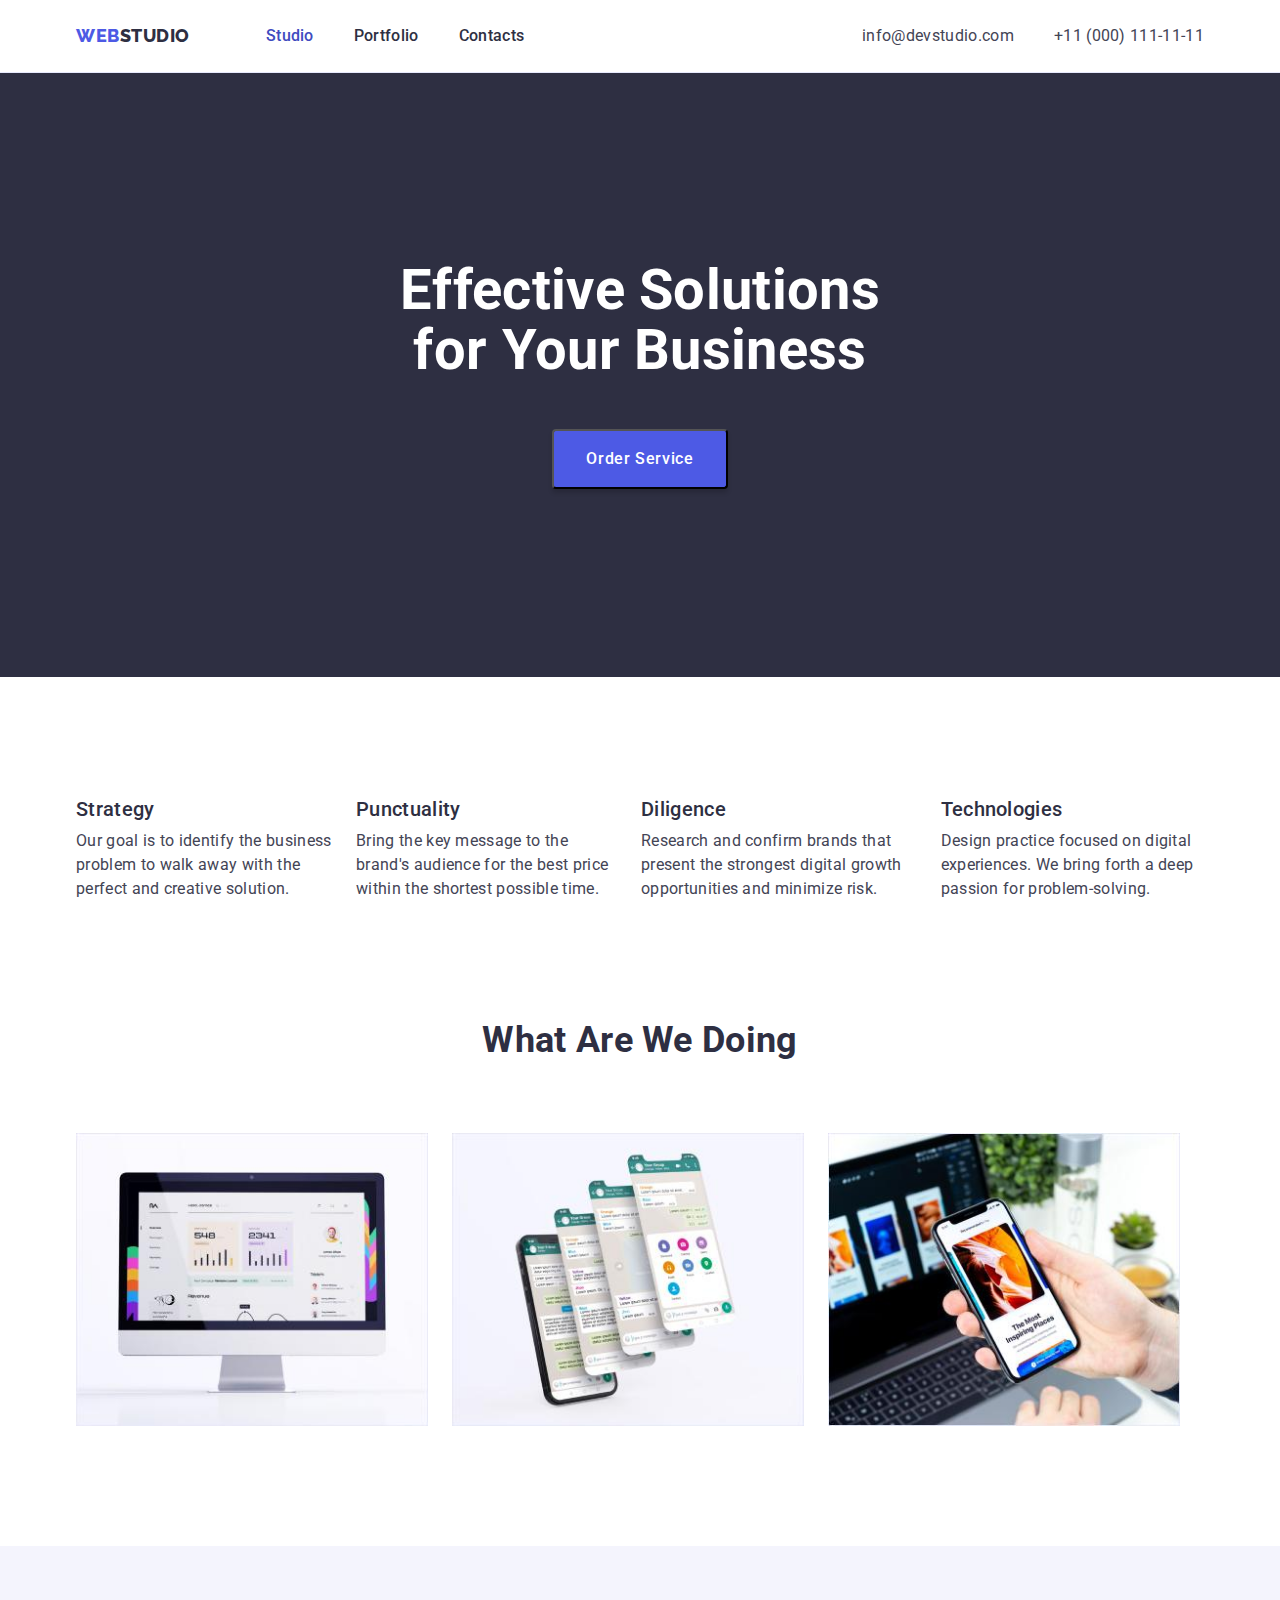
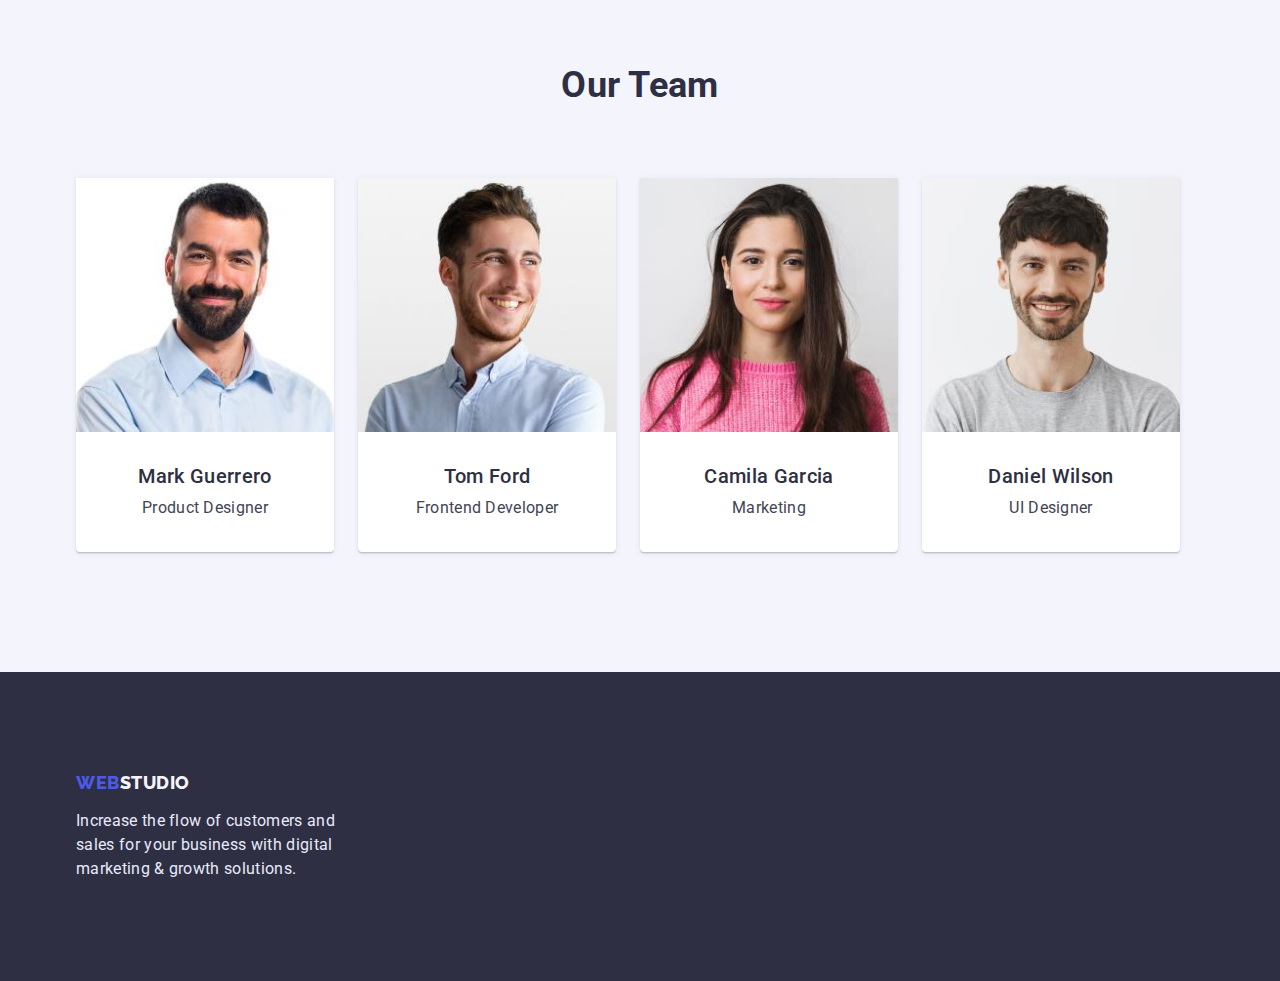
==== commit c68bf360: "work on mistakes" ====
--- a/index.html
+++ b/index.html
@@ -30,7 +30,7 @@
 					</ul>
 				</nav>
 				<!-- contact -->
-				<address>
+				<address class="address">
 					<ul class="contact list">
 						<li><a class="contact-link link" href="mailto:info@devstudio.com">info@devstudio.com</a></li>
 						<li><a class="contact-link link" href="tel:+110001111111">+11 (000) 111-11-11</a></li>
@@ -41,15 +41,13 @@
 		<main>
 			<!--hero section  -->
 			<section class="hero">
-				<h1 class="hero-title">Effective Solutions <br />
-					for Your Business
-				</h1>
+				<h1 class="hero-title">Effective Solutions for Your Business</h1>
 				<button class="hero-btn" type="button">Order Service</button>
 			</section>
 			<!-- advantages section -->
 			<section class="section">
-				<h2 class="visually-hidden">Our advantages</h2>
 				<div class="container">
+					<h2 class="visually-hidden">Our advantages</h2>
 					<ul class="advantages-list list">
 						<li>
 							<h3 class="advantages-title">Strategy</h3>
@@ -83,13 +81,13 @@
 				<div class="container">
 					<h2 class="employment-title section-title">What are we doing</h2>
 					<ul class="employment-list list">
-						<li>
+						<li class="employment-item">
 							<img src="./images/monitor.jpg" width="360" height="300" alt="monitor" />
 						</li>
-						<li>
+						<li class="employment-item">
 							<img src="./images/application.jpg" width="360" height="300" alt="application" />
 						</li>
-						<li>
+						<li class="employment-item">
 							<img src="./images/Rectangle.jpg" width="360" height="300" alt="Rectangle" />
 						</li>
 					</ul>
@@ -103,22 +101,22 @@
 						<li class="team-item">
 							<img src="./images/mark.jpg" width="264" height="260" alt="Mark Guerrero" />
 							<h3 class="team-player">Mark Guerrero</h3>
-							<p class="primary-size">Product Designer</p>
+							<p>Product Designer</p>
 						</li>
 						<li class="team-item">
 							<img src="./images/tom.jpg" width="264" height="260" alt="Tom Ford" />
 							<h3 class="team-player">Tom Ford</h3>
-							<p class="primary-size">Frontend Developer</p>
+							<p>Frontend Developer</p>
 						</li>
 						<li class="team-item">
 							<img src="./images/camila.jpg" width="264" height="260" alt="Camila Garcia" />
 							<h3 class="team-player">Camila Garcia</h3>
-							<p class="primary-size">Marketing</p>
+							<p>Marketing</p>
 						</li>
 						<li class="team-item">
 							<img src="./images/daniel.jpg" width="264" height="260" alt="Daniel Wilson" />
 							<h3 class="team-player">Daniel Wilson</h3>
-							<p class="primary-size">UI Designer</p>
+							<p>UI Designer</p>
 						</li>
 					</ul>
 				</div>
--- a/css/styles.css
+++ b/css/styles.css
@@ -12,7 +12,7 @@
 	--horizontal-gap: 24px;
 }
 body {
-	max-width: 100%;
+	max-width: 1440px;
 	color: var(--text);
 	background-color: var(--background-color-primary);
 	font-family: "Roboto", sans-serif;
@@ -38,6 +38,8 @@
 	padding-left: 0;
 }
 img {
+	max-width: 100%;
+	height: auto;
 	display: block;
 }
 /* ----------------Container---------------- */
@@ -120,9 +122,11 @@
 .link-nav:focus {
 	color: var(--pressed-state);
 }
+.address {
+	margin-left: auto;
+}
 .contact {
 	display: flex;
-	margin-left: 332px;
 	gap: 40px;
 }
 .contact-link {
@@ -139,13 +143,18 @@
 .hero {
 	text-align: center;
 	background-color: #2e2f42;
+	padding-top: 188px;
+	padding-bottom: 188px;
 }
 .hero-title {
+	max-width: 496px;
 	font-weight: 700;
 	font-size: 56px;
 	line-height: 1.07;
 	color: var(--background-color-primary);
 	margin-bottom: 48px;
+	margin-left: auto;
+	margin-right: auto;
 }
 .hero-btn {
 	font-family: inherit;
@@ -187,30 +196,30 @@
 	color: var(--dark);
 }
 .employment-list {
+	display: flex;
+	gap: var(--horizontal-gap);
+}
+.employment-item {
 	width: calc(100% / 3 - var(--horizontal-gap));
-	display: flex;
-	gap: var(--horizontal-gap);
 }
 /* team section */
 .team {
 	background-color: var(--light);
 }
 .team-list {
+	display: flex;
+	gap: var(--horizontal-gap);
+}
+.team-item {
 	width: calc(100% / 4 - var(--horizontal-gap));
-	display: flex;
-	gap: var(--horizontal-gap);
-}
-.team-item {
 	background-color: var(--background-color-primary);
 	text-align: center;
 	box-shadow: 0px 1px 6px rgba(46, 47, 66, 0.08), 0px 1px 1px rgba(46, 47, 66, 0.16), 0px 2px 1px rgba(46, 47, 66, 0.08);
 	border-radius: 0px 0px 4px 4px;
 }
-.team-item > img {
-	padding-bottom: 32px;
-}
+
 .team-item > p {
-	padding-top: 8px;
+	
 	padding-bottom: 32px;
 }
 .team-title {
@@ -221,6 +230,8 @@
 	font-size: 20px;
 	line-height: 1.2;
 	color: var(--dark);
+	padding-top: 32px;
+	margin-bottom: 8px;
 }
 /* footer */
 .footer {
@@ -243,12 +254,11 @@
 	color: var(--accent);
 	max-width: 264px;
 }
-/* portfolio.html */
+/* --------------------portfolio.html----------------------- */
 .filtr-list {
 	display: flex;
 	gap: var(--horizontal-gap);
 	justify-content: center;
-	margin-top: 96px;
 	margin-bottom: 72px;
 }
 .filtr-btn {
@@ -272,7 +282,7 @@
 	border-color: var(--pressed-state);
 }
 .portfolio {
-	padding-top: 0;
+	padding-top: 96px;
 }
 .portfolio-title {
 	font-weight: 500;
@@ -291,7 +301,7 @@
 }
 .card-description {
 	border: 1px solid var(--accent);
-	padding: 32px 0 32px 16px;
+	padding: 32px 16px;
 	border-top: 0;
 }
 .card > div > p {
